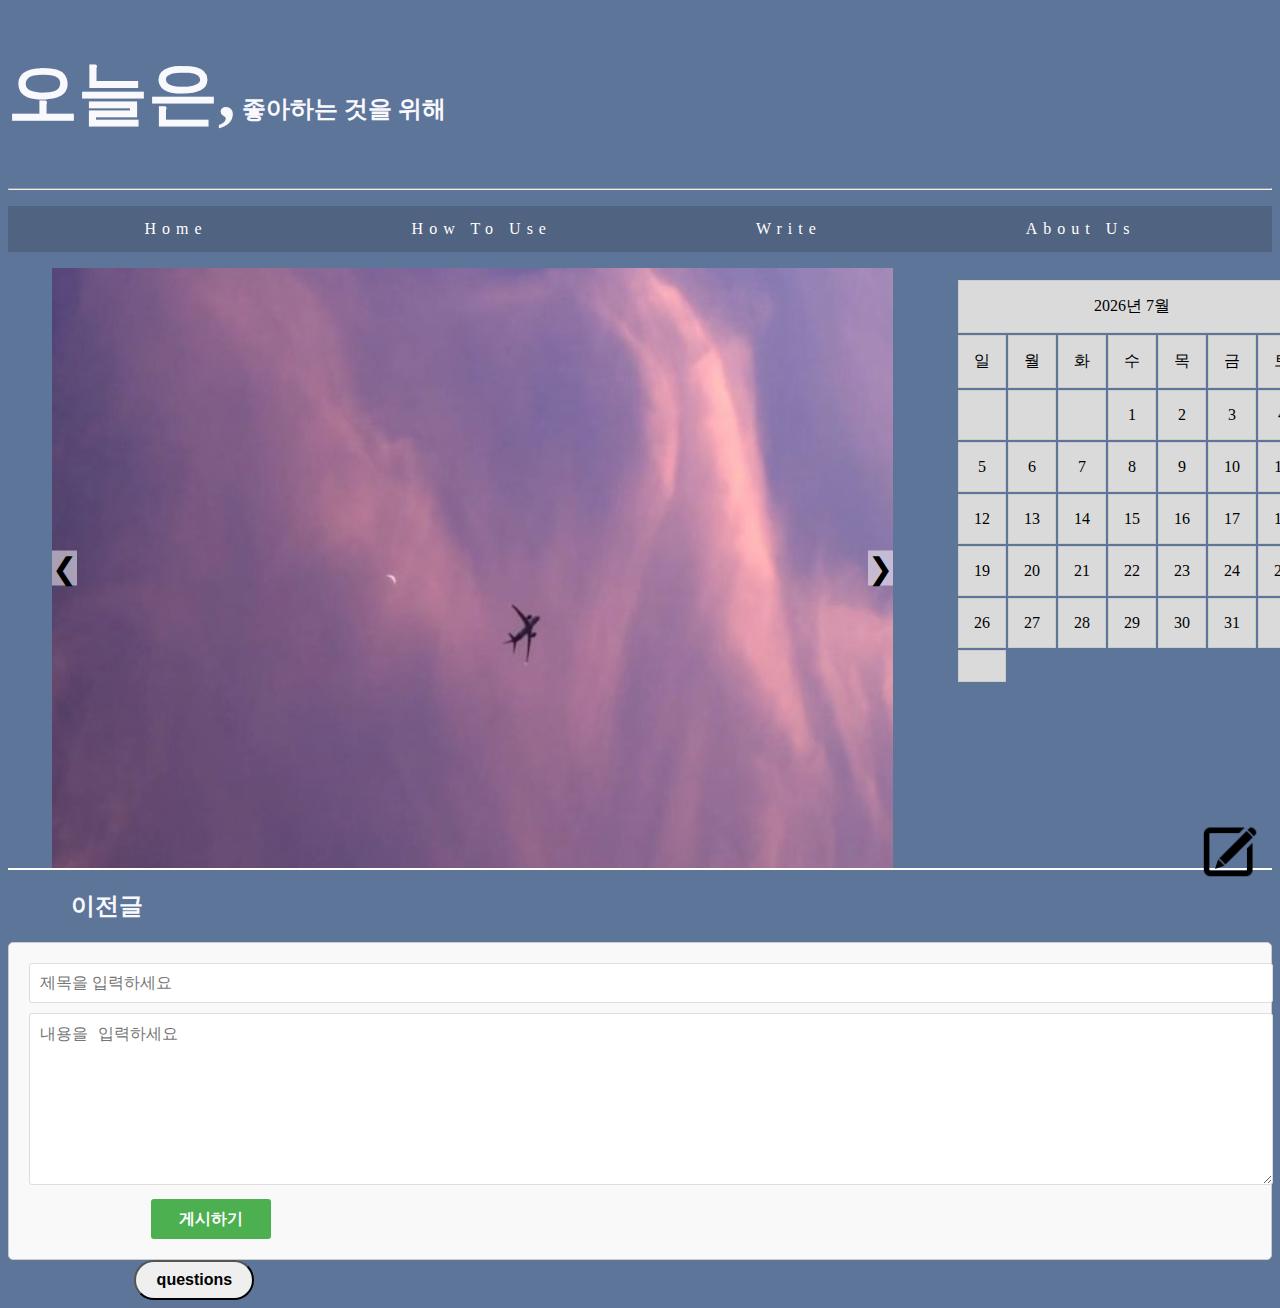
==== index.html @ 72b11759 "창이 반갈죽됐을 때 문제  해결,제한된 포스팅 추가" ====
<!DOCTYPE html>
<html lang="en">
<head>
    <meta charset="UTF-8">
    <meta name="viewport" content="width=device-width, initial-scale=1.0">
    <title>오늘은;감성일기사이트</title>
    <link rel="stylesheet" href="styles.css"> 
    <link rel="stylesheet" href="slide.css">
    <link rel="stylesheet" href="calendar.css">
    <link rel="stylesheet" href="button.css">
    <link rel="stylesheet" href="css/style.css">
    <style>
        /* 여기에 추가적인 CSS 스타일링이 필요하면 작성하세요 */
        .post-container {
            margin-top: 20px;
            padding: 20px;
            border: 1px solid #ccc;
            border-radius: 5px;
            background-color: #f9f9f9;
        }

        .post-container input[type="text"],
        .post-container textarea {
            width: 100%;
            margin-bottom: 10px;
            padding: 10px;
            border: 1px solid #ddd;
            border-radius: 3px;
            font-size: 16px;
        }

        .post-container textarea {
            height: 150px; /* 조정 가능한 높이 */
        }

        .post-container button {
            background-color: #4CAF50;
            color: white;
            padding: 10px 20px;
            border: none;
            border-radius: 3px;
            cursor: pointer;
            font-size: 16px;
        }

        .post-container button:hover {
            background-color: #45a049;
        }

        .posted-content {
            margin-top: 20px;
            padding: 20px;
            border: 1px solid #ddd;
            border-radius: 5px;
            background-color: #f0f0f0;
        }

        .posted-content h3 {
            font-size: 24px;
            margin-bottom: 10px;
        }

        .posted-content p {
            font-size: 16px;
            line-height: 1.6;
        }
    </style>
</head>
<body>
    <script src="script.js"></script>
    <h1 class="jm-font" style="font-size: 70px;">
        <span class="main-text">오늘은,</span><span class="sub-text" style="font-size: 24px;">Home</span>
    </h1>
    <hr/>

    <nav id="navbar">
        <ul>
            <li><a href="index.html">Home</a></li>
            <li><a href="howToUse.html">How To Use</a></li> 
            <li><a href="write.html">Write</a></li>
            <li><a href="aboutUs.html">About Us</a></li>
        </ul>
    </nav>
    <!-- 첫 번째 슬라이더 -->
    <div class="slider-container">
        <div class="arrow prev">&#10094;</div>
        <img src="1.jpg" alt="Image 1" class="slide">
        <img src="2.jpg" alt="Image 2" class="slide">
        <img src="3.jpg" alt="Image 3" class="slide">
        <img src="4.jpg" alt="Image 4" class="slide">
        <img src="5.jpg" alt="Image 5" class="slide">
        <img src="6.jpg" alt="Image 6" class="slide">
        <div class="arrow next">&#10095;</div>
    </div>

    <!-- 달력 -->
    <div class="calendar">
        <!-- 여기에 달력이 표시됩니다 -->
    </div>

    <hr class="line-below-slider">
    <h2 class="jm-font">이전글</h2>

    <div id="posted-content-container"></div>

    <div id="post-container-1" class="post-container">
        <input type="text" id="post-title-1" placeholder="제목을 입력하세요">
        <textarea id="post-content-1" placeholder="내용을 입력하세요"></textarea>
        <button onclick="submitPost(1)">게시하기</button>
    </div>

    <a href="write.html" class="fixed-button" id="fixedButton">
        <img src="button.png" alt="버튼">
    </a>
    <script src="slide.js"></script>
    <script src="calendar.js"></script>
    <script src="randomText.js" defer></script>

    <button onclick="location.href='questions.html'">questions</button>
    
    <script>
        var postCounter = 1; // 포스팅 영역의 카운터 변수

        function submitPost(postNum) {
            var title = document.getElementById("post-title-" + postNum).value;
            var content = document.getElementById("post-content-" + postNum).value;

            // 포스트가 게시되는 시점에서 포스팅 영역을 숨깁니다.
            var postContainer = document.getElementById("post-container-" + postNum);
            postContainer.style.display = "none";

            // 게시된 포스트를 추가합니다.
            var postedContentContainer = document.getElementById("posted-content-container");
            var newPostedContent = document.createElement("div");
            newPostedContent.className = "posted-content";
            newPostedContent.innerHTML = `
                <h3>${title}</h3>
                <p>${content}</p>
            `;
            postedContentContainer.appendChild(newPostedContent);

            // 새로운 포스팅 영역을 추가합니다.
            postCounter++;
            var newPostContainer = document.createElement("div");
            newPostContainer.id = "post-container-" + postCounter;
            newPostContainer.className = "post-container";
            newPostContainer.innerHTML = `
                <input type="text" id="post-title-${postCounter}" placeholder="제목을 입력하세요">
                <textarea id="post-content-${postCounter}" placeholder="내용을 입력하세요"></textarea>
                <button onclick="submitPost(${postCounter})">게시하기</button>
            `;
            
            postedContentContainer.appendChild(newPostContainer);
        }
    </script>
</body>
</html>
---- styles.css ----
body {
    background-color: #5D7599; /* 배경색 설정 */
}
/* <hr> 태그 위의 요소들의 배경색을 녹색으로 설정 */
h1 + * {
    background-color: #5D7599;
}
/* <hr> 태그 아래 요소들의 스타일 */
body h1 + * {
    background-color: white; /* <hr> 태그 바로 아래 요소들의 배경색을 흰색으로 설정 */
}
/*구글 웹폰트 적용*/
@import url('https://fonts.googleapis.com/css2?family=Nanum+Gothic+Coding&display=swap');

.jm-font{
    font-family: 'Nanum Gothic Coding', serif;
    color:#f9f9fd;
}
h2 {
    text-indent: 5%;
}

/* 가로메뉴바 */
body, ul {
    margin: 5;
    padding: 0;
}

/* 가로메뉴바 색 */
#navbar {
    background-color: #506380;
}

#navbar ul {
    list-style-type: none;
    overflow: hidden;
    text-align: center; /* 메뉴 항목을 가운데 정렬하기 위해 추가 */
}

#navbar ul li {
    display: inline-block; /* float 속성을 제거하고 inline-block으로 변경 */
}

#navbar ul li a {
    display: block;
    color: white;
    text-align: center;
    padding: 14px 100px;
    text-decoration: none;
    letter-spacing: 6px; /* 글자 간 간격 조절 */
}

#navbar ul li a:hover {
    background-color: #ddd;
    color: black;
}

.line-below-slider {
    margin-top: 30px; /* 줄과 슬라이더 사이의 간격 조절 */
    border: none; /* 기본 테두리 제거 */
    border-top: 2px solid #ffffff; /* 위쪽 테두리 추가 */
    width: 100%; /* 줄의 너비 조정 */
}

button{
    width: 120px;
    height: 40px;
    font-size: 16px;
    font-weight: bold;
    border-radius: 20px;
    position: relative;
    botton: 10%;
    left: 10%;
}
---- slide.css ----
/* 슬라이더 컨테이너 스타일 */
.slider-container {
    position: relative;
    max-width: 70%; /* 사진의 최대 너비를 화면 너비의 70%로 설정 */
    margin: auto;
    overflow: hidden;
    float: left; /* 왼쪽에 배치 */
}

/* 슬라이드 이미지 스타일 */
.slide {
    width: 100%; /* 슬라이드 이미지가 부모 요소인 slider-container의 너비를 따르도록 설정 */
    height: 600px; /* 고정된 높이 설정 */
    object-fit: cover;
    display: none; /* 모든 슬라이드 숨김 */
    margin-right: 5%; /* 사진과 달력 사이에 여백 */
    margin-left: 5%;
}

/* 화살표 스타일 */
.arrow {
    position: absolute;
    top: 50%;
    transform: translateY(-50%);
    font-size: 30px;
    cursor: pointer;
    z-index: 1; /* 다른 요소 위에 표시되도록 설정 */
    background-color: rgba(255, 255, 255, 0.5); /* 배경 투명도 추가 */
}
.prev {
    left: 5%;
}
.next {
    right: 0%;
}
---- calendar.css ----
/* 달력 스타일 */
.calendar {
    width: 25%; /* 달력 테이블의 가로 길이를 조정 */
    float: right; /* 오른쪽에 배치 */
    margin-top: 10px; /* 사진 위에 여백 설정 */
    margin-left: 5%; /* 사진과 달력 사이의 간격 설정 */
}
/* 달력 내 셀(날짜)의 스타일 */
.calendar td {
    padding: 15px; /* 셀(날짜)의 여백을 설정합니다. */
    background-color: #DADADA; /* 달력 내 셀의 배경색 변경 */
    border: 1px solid #ccc; /* 셀(날짜)의 테두리 추가 */
}

/* 달력 내 셀(날짜)에 마우스 오버 시 스타일 */
.calendar td:hover {
    background-color: #F7F0C6; /* 마우스 오버 시 배경색상 변경 */
}
---- button.css ----
.fixed-button {
    position: fixed;
    bottom: 20px;
    right: 20px;
    width: 60px; /* 버튼의 너비 조정 */
    height: 60px; /* 버튼의 높이 조정 */
    z-index: 999;
}

.fixed-button img {
    width: 100%;
    height: 100%;
    border: none;
    cursor: pointer;
}
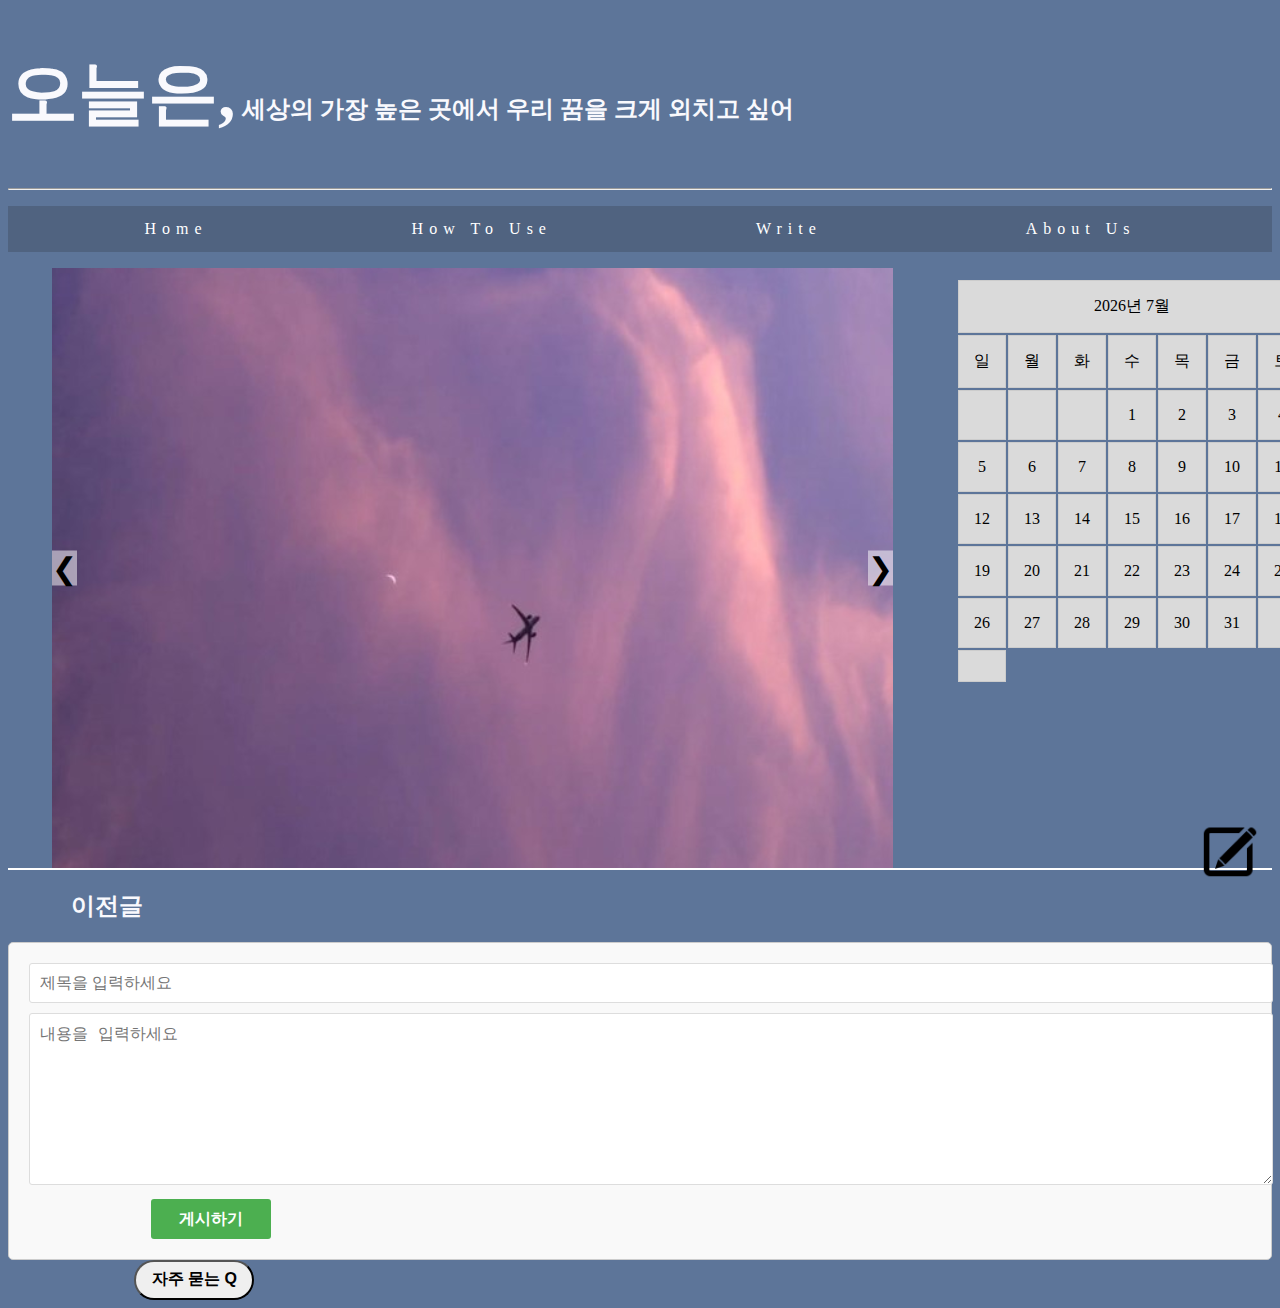
==== commit 1ace4217: "창이 반갈죽됐을 때 문제 해결,제한된 포스팅 추가,코드 정리" ====
--- a/index.html
+++ b/index.html
@@ -10,7 +10,7 @@
     <link rel="stylesheet" href="button.css">
     <link rel="stylesheet" href="css/style.css">
     <style>
-        /* 여기에 추가적인 CSS 스타일링이 필요하면 작성하세요 */
+        /* 여기에 추가적인 CSS 스타일링이 필요하면 작성 */
         .post-container {
             margin-top: 20px;
             padding: 20px;
@@ -116,7 +116,7 @@
     <script src="calendar.js"></script>
     <script src="randomText.js" defer></script>
 
-    <button onclick="location.href='questions.html'">questions</button>
+    <button onclick="location.href='questions.html'">자주 묻는 Q</button>
     
     <script>
         var postCounter = 1; // 포스팅 영역의 카운터 변수
@@ -125,11 +125,11 @@
             var title = document.getElementById("post-title-" + postNum).value;
             var content = document.getElementById("post-content-" + postNum).value;
 
-            // 포스트가 게시되는 시점에서 포스팅 영역을 숨깁니다.
+            // 포스트가 게시되는 시점에서 포스팅 영역을 숨김.
             var postContainer = document.getElementById("post-container-" + postNum);
             postContainer.style.display = "none";
 
-            // 게시된 포스트를 추가합니다.
+            // 게시된 포스트를 추가
             var postedContentContainer = document.getElementById("posted-content-container");
             var newPostedContent = document.createElement("div");
             newPostedContent.className = "posted-content";
@@ -139,7 +139,7 @@
             `;
             postedContentContainer.appendChild(newPostedContent);
 
-            // 새로운 포스팅 영역을 추가합니다.
+            // 새로운 포스팅 영역을 추가.
             postCounter++;
             var newPostContainer = document.createElement("div");
             newPostContainer.id = "post-container-" + postCounter;
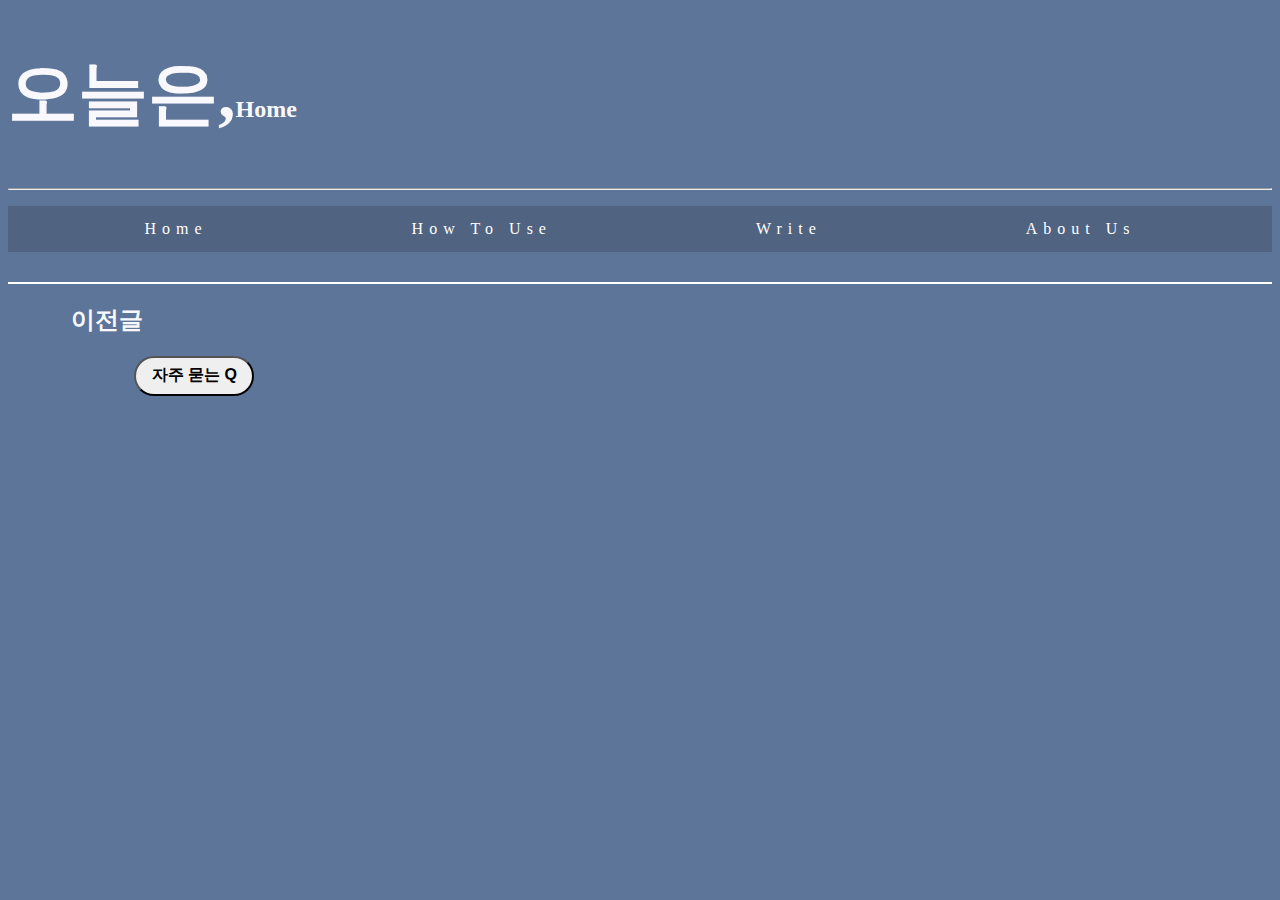
==== commit f9222566: "Update index.html" ====
--- a/index.html
+++ b/index.html
@@ -9,62 +9,6 @@
     <link rel="stylesheet" href="calendar.css">
     <link rel="stylesheet" href="button.css">
     <link rel="stylesheet" href="css/style.css">
-    <style>
-        /* 여기에 추가적인 CSS 스타일링이 필요하면 작성 */
-        .post-container {
-            margin-top: 20px;
-            padding: 20px;
-            border: 1px solid #ccc;
-            border-radius: 5px;
-            background-color: #f9f9f9;
-        }
-
-        .post-container input[type="text"],
-        .post-container textarea {
-            width: 100%;
-            margin-bottom: 10px;
-            padding: 10px;
-            border: 1px solid #ddd;
-            border-radius: 3px;
-            font-size: 16px;
-        }
-
-        .post-container textarea {
-            height: 150px; /* 조정 가능한 높이 */
-        }
-
-        .post-container button {
-            background-color: #4CAF50;
-            color: white;
-            padding: 10px 20px;
-            border: none;
-            border-radius: 3px;
-            cursor: pointer;
-            font-size: 16px;
-        }
-
-        .post-container button:hover {
-            background-color: #45a049;
-        }
-
-        .posted-content {
-            margin-top: 20px;
-            padding: 20px;
-            border: 1px solid #ddd;
-            border-radius: 5px;
-            background-color: #f0f0f0;
-        }
-
-        .posted-content h3 {
-            font-size: 24px;
-            margin-bottom: 10px;
-        }
-
-        .posted-content p {
-            font-size: 16px;
-            line-height: 1.6;
-        }
-    </style>
 </head>
 <body>
     <script src="script.js"></script>
@@ -100,58 +44,7 @@
 
     <hr class="line-below-slider">
     <h2 class="jm-font">이전글</h2>
-
-    <div id="posted-content-container"></div>
-
-    <div id="post-container-1" class="post-container">
-        <input type="text" id="post-title-1" placeholder="제목을 입력하세요">
-        <textarea id="post-content-1" placeholder="내용을 입력하세요"></textarea>
-        <button onclick="submitPost(1)">게시하기</button>
-    </div>
-
-    <a href="write.html" class="fixed-button" id="fixedButton">
-        <img src="button.png" alt="버튼">
-    </a>
-    <script src="slide.js"></script>
-    <script src="calendar.js"></script>
-    <script src="randomText.js" defer></script>
-
+    
     <button onclick="location.href='questions.html'">자주 묻는 Q</button>
-    
-    <script>
-        var postCounter = 1; // 포스팅 영역의 카운터 변수
-
-        function submitPost(postNum) {
-            var title = document.getElementById("post-title-" + postNum).value;
-            var content = document.getElementById("post-content-" + postNum).value;
-
-            // 포스트가 게시되는 시점에서 포스팅 영역을 숨김.
-            var postContainer = document.getElementById("post-container-" + postNum);
-            postContainer.style.display = "none";
-
-            // 게시된 포스트를 추가
-            var postedContentContainer = document.getElementById("posted-content-container");
-            var newPostedContent = document.createElement("div");
-            newPostedContent.className = "posted-content";
-            newPostedContent.innerHTML = `
-                <h3>${title}</h3>
-                <p>${content}</p>
-            `;
-            postedContentContainer.appendChild(newPostedContent);
-
-            // 새로운 포스팅 영역을 추가.
-            postCounter++;
-            var newPostContainer = document.createElement("div");
-            newPostContainer.id = "post-container-" + postCounter;
-            newPostContainer.className = "post-container";
-            newPostContainer.innerHTML = `
-                <input type="text" id="post-title-${postCounter}" placeholder="제목을 입력하세요">
-                <textarea id="post-content-${postCounter}" placeholder="내용을 입력하세요"></textarea>
-                <button onclick="submitPost(${postCounter})">게시하기</button>
-            `;
-            
-            postedContentContainer.appendChild(newPostContainer);
-        }
-    </script>
 </body>
 </html>
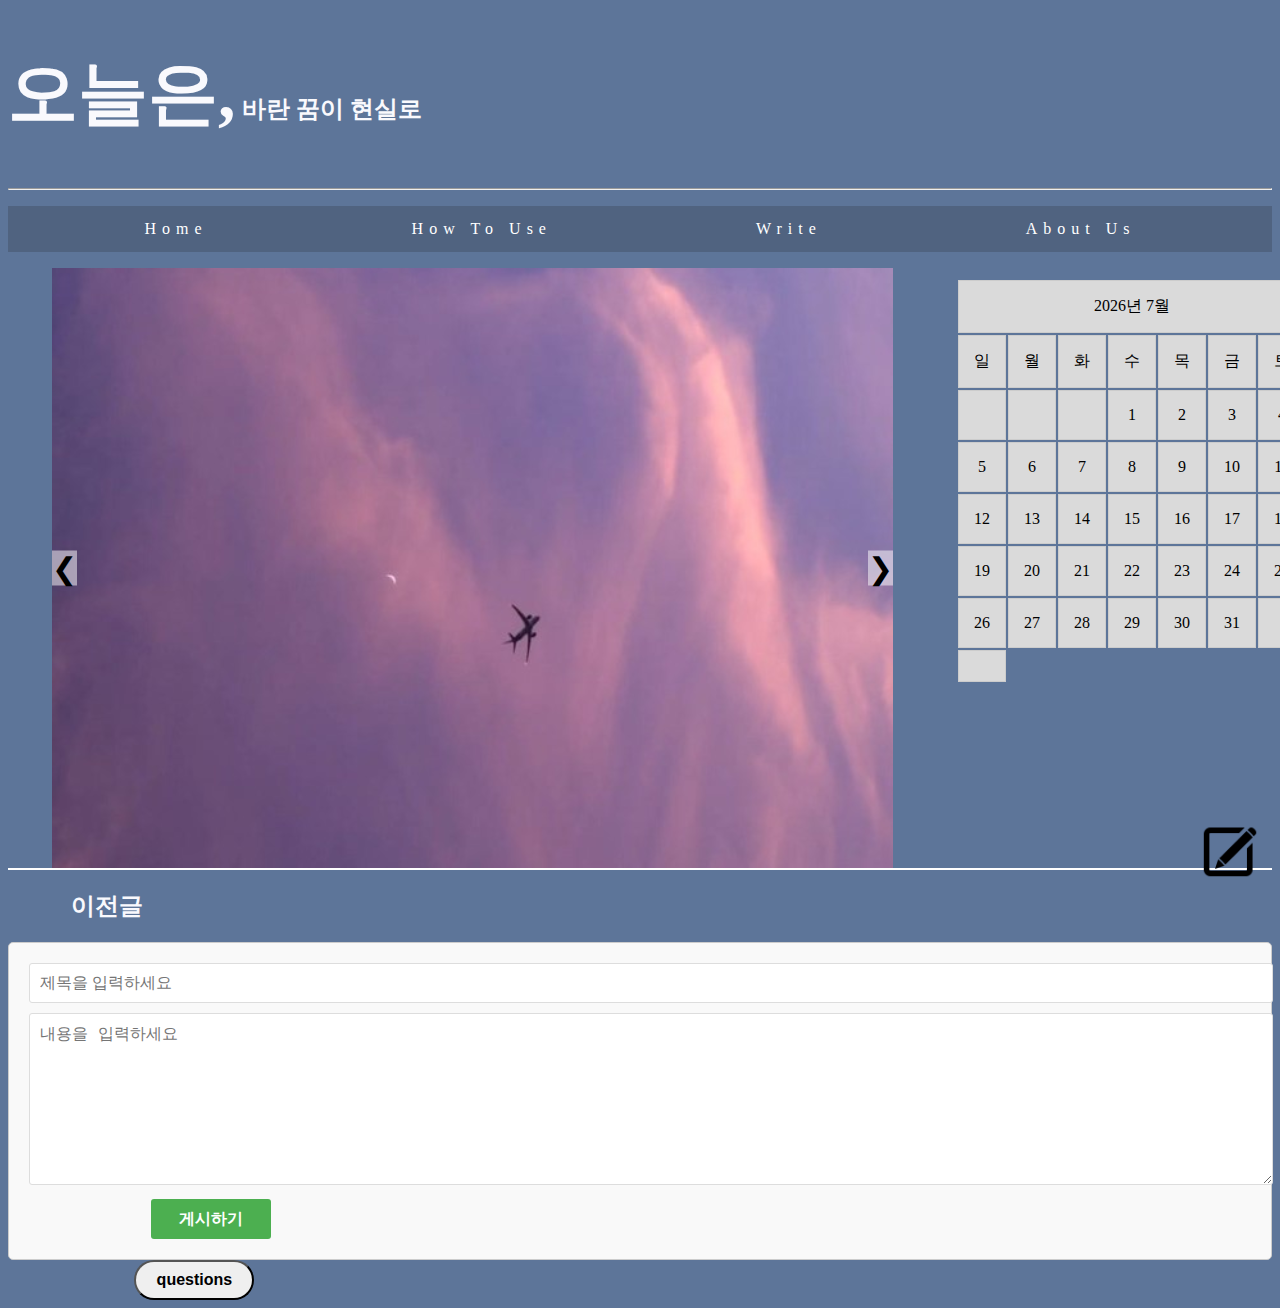
==== commit 688309d6: "Update index.html" ====
--- a/index.html
+++ b/index.html
@@ -9,6 +9,62 @@
     <link rel="stylesheet" href="calendar.css">
     <link rel="stylesheet" href="button.css">
     <link rel="stylesheet" href="css/style.css">
+        <style>
+        /* 여기에 추가적인 CSS 스타일링이 필요하면 작성하세요 */
+        .post-container {
+            margin-top: 20px;
+            padding: 20px;
+            border: 1px solid #ccc;
+            border-radius: 5px;
+            background-color: #f9f9f9;
+        }
+
+        .post-container input[type="text"],
+        .post-container textarea {
+            width: 100%;
+            margin-bottom: 10px;
+            padding: 10px;
+            border: 1px solid #ddd;
+            border-radius: 3px;
+            font-size: 16px;
+        }
+
+        .post-container textarea {
+            height: 150px; /* 조정 가능한 높이 */
+        }
+
+        .post-container button {
+            background-color: #4CAF50;
+            color: white;
+            padding: 10px 20px;
+            border: none;
+            border-radius: 3px;
+            cursor: pointer;
+            font-size: 16px;
+        }
+
+        .post-container button:hover {
+            background-color: #45a049;
+        }
+
+        .posted-content {
+            margin-top: 20px;
+            padding: 20px;
+            border: 1px solid #ddd;
+            border-radius: 5px;
+            background-color: #f0f0f0;
+        }
+
+        .posted-content h3 {
+            font-size: 24px;
+            margin-bottom: 10px;
+        }
+
+        .posted-content p {
+            font-size: 16px;
+            line-height: 1.6;
+        }
+    </style>
 </head>
 <body>
     <script src="script.js"></script>
@@ -41,10 +97,66 @@
     <div class="calendar">
         <!-- 여기에 달력이 표시됩니다 -->
     </div>
+    
+    <!-- 첫 번째 슬라이더 -->
+    <div class="slider-container">
+    <!-- 슬라이더 이미지들이 들어갑니다 -->
+    </div>
 
     <hr class="line-below-slider">
     <h2 class="jm-font">이전글</h2>
-    
-    <button onclick="location.href='questions.html'">자주 묻는 Q</button>
+
+    <div id="posted-content-container"></div>
+
+    <div id="post-container-1" class="post-container">
+        <input type="text" id="post-title-1" placeholder="제목을 입력하세요">
+        <textarea id="post-content-1" placeholder="내용을 입력하세요"></textarea>
+        <button onclick="submitPost(1)">게시하기</button>
+    </div>
+
+    <a href="write.html" class="fixed-button" id="fixedButton">
+        <img src="button.png" alt="버튼">
+    </a>
+    <script src="slide.js"></script>
+    <script src="calendar.js"></script>
+    <script src="randomText.js" defer></script>
+
+    <button onclick="location.href='questions.html'">questions</button>
+
+    <script>
+        var postCounter = 1; // 포스팅 영역의 카운터 변수
+
+        function submitPost(postNum) {
+            var title = document.getElementById("post-title-" + postNum).value;
+            var content = document.getElementById("post-content-" + postNum).value;
+
+            // 포스트가 게시되는 시점에서 포스팅 영역을 숨깁니다.
+            var postContainer = document.getElementById("post-container-" + postNum);
+            postContainer.style.display = "none";
+
+            // 게시된 포스트를 추가합니다.
+            var postedContentContainer = document.getElementById("posted-content-container");
+            var newPostedContent = document.createElement("div");
+            newPostedContent.className = "posted-content";
+            newPostedContent.innerHTML = `
+                <h3>${title}</h3>
+                <p>${content}</p>
+            `;
+            postedContentContainer.appendChild(newPostedContent);
+
+            // 새로운 포스팅 영역을 추가합니다.
+            postCounter++;
+            var newPostContainer = document.createElement("div");
+            newPostContainer.id = "post-container-" + postCounter;
+            newPostContainer.className = "post-container";
+            newPostContainer.innerHTML = `
+                <input type="text" id="post-title-${postCounter}" placeholder="제목을 입력하세요">
+                <textarea id="post-content-${postCounter}" placeholder="내용을 입력하세요"></textarea>
+                <button onclick="submitPost(${postCounter})">게시하기</button>
+            `;
+
+            postedContentContainer.appendChild(newPostContainer);
+        }
+    </script>
 </body>
 </html>
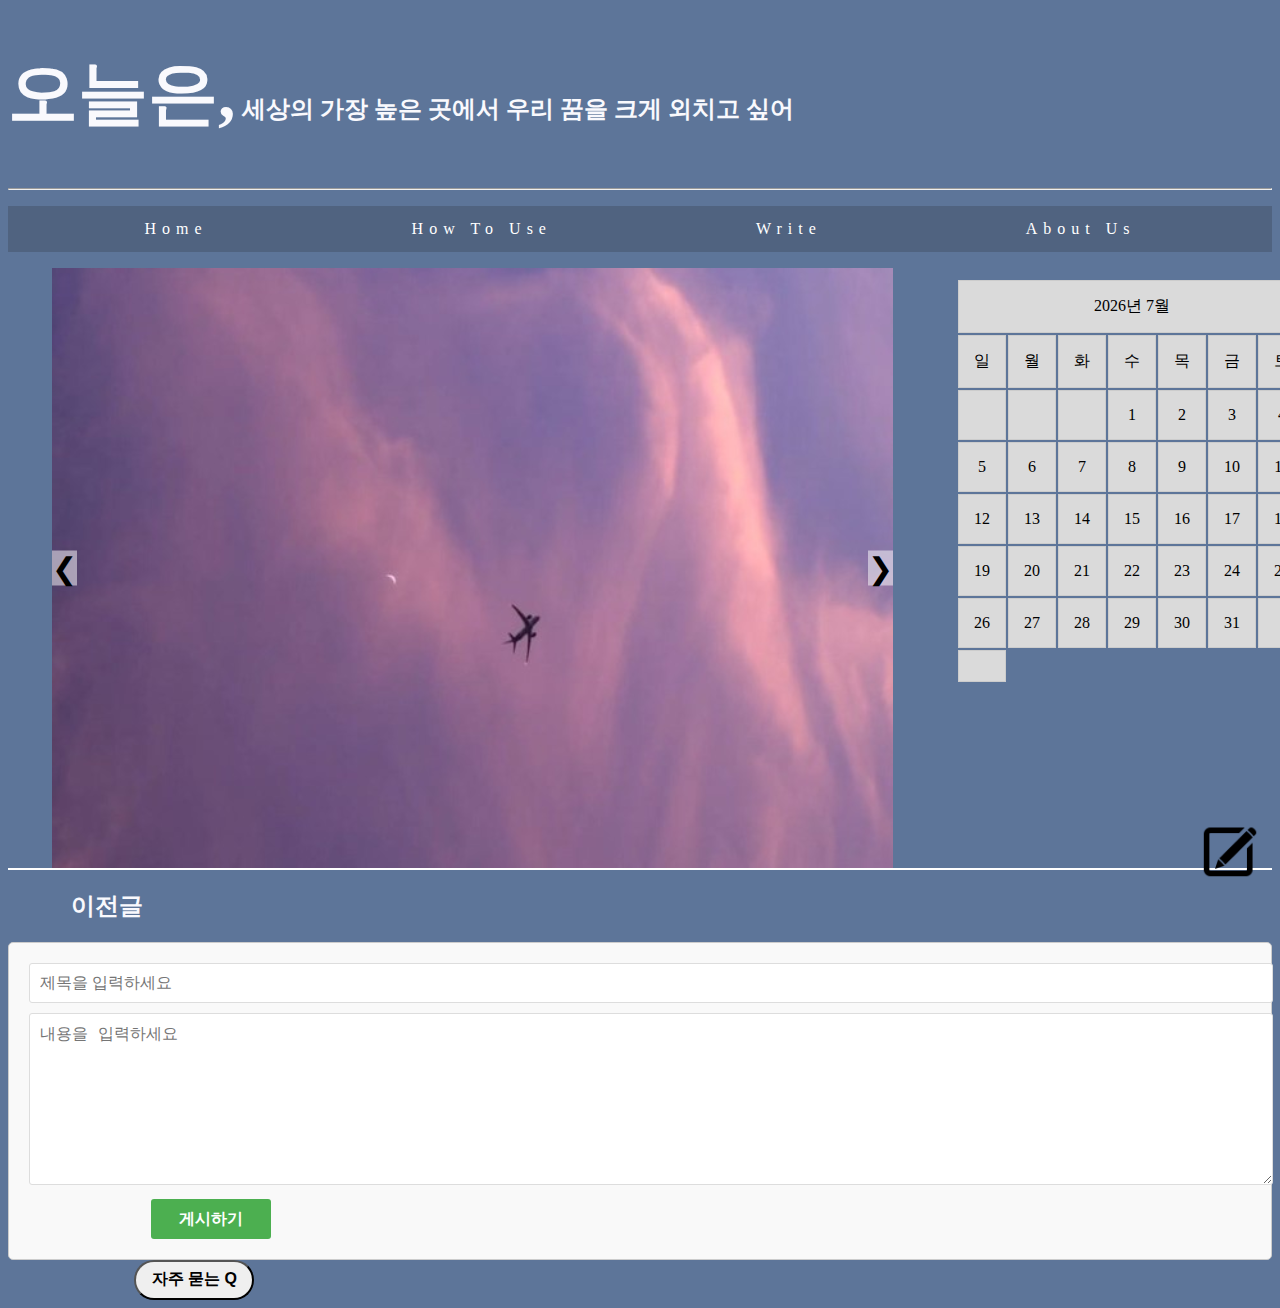
==== commit bc3e2195: "Update index.html" ====
--- a/index.html
+++ b/index.html
@@ -121,42 +121,8 @@
     <script src="calendar.js"></script>
     <script src="randomText.js" defer></script>
 
-    <button onclick="location.href='questions.html'">questions</button>
+    <button onclick="location.href='questions.html'">자주 묻는 Q</button>
 
-    <script>
-        var postCounter = 1; // 포스팅 영역의 카운터 변수
-
-        function submitPost(postNum) {
-            var title = document.getElementById("post-title-" + postNum).value;
-            var content = document.getElementById("post-content-" + postNum).value;
-
-            // 포스트가 게시되는 시점에서 포스팅 영역을 숨깁니다.
-            var postContainer = document.getElementById("post-container-" + postNum);
-            postContainer.style.display = "none";
-
-            // 게시된 포스트를 추가합니다.
-            var postedContentContainer = document.getElementById("posted-content-container");
-            var newPostedContent = document.createElement("div");
-            newPostedContent.className = "posted-content";
-            newPostedContent.innerHTML = `
-                <h3>${title}</h3>
-                <p>${content}</p>
-            `;
-            postedContentContainer.appendChild(newPostedContent);
-
-            // 새로운 포스팅 영역을 추가합니다.
-            postCounter++;
-            var newPostContainer = document.createElement("div");
-            newPostContainer.id = "post-container-" + postCounter;
-            newPostContainer.className = "post-container";
-            newPostContainer.innerHTML = `
-                <input type="text" id="post-title-${postCounter}" placeholder="제목을 입력하세요">
-                <textarea id="post-content-${postCounter}" placeholder="내용을 입력하세요"></textarea>
-                <button onclick="submitPost(${postCounter})">게시하기</button>
-            `;
-
-            postedContentContainer.appendChild(newPostContainer);
-        }
-    </script>
+    
 </body>
 </html>
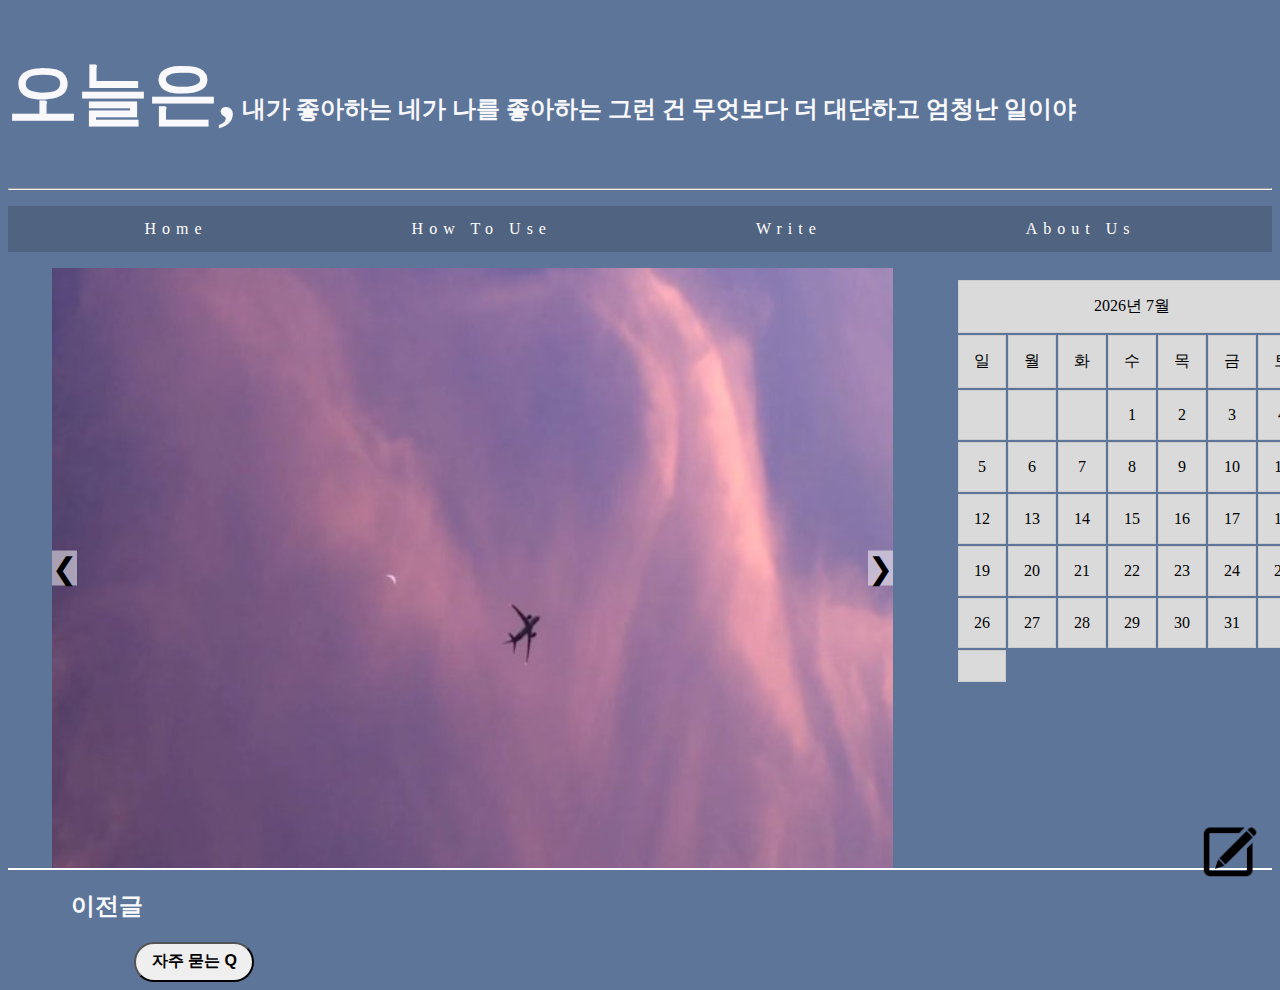
==== commit f18a4d68: "Update index.html" ====
--- a/index.html
+++ b/index.html
@@ -9,62 +9,7 @@
     <link rel="stylesheet" href="calendar.css">
     <link rel="stylesheet" href="button.css">
     <link rel="stylesheet" href="css/style.css">
-        <style>
-        /* 여기에 추가적인 CSS 스타일링이 필요하면 작성하세요 */
-        .post-container {
-            margin-top: 20px;
-            padding: 20px;
-            border: 1px solid #ccc;
-            border-radius: 5px;
-            background-color: #f9f9f9;
-        }
-
-        .post-container input[type="text"],
-        .post-container textarea {
-            width: 100%;
-            margin-bottom: 10px;
-            padding: 10px;
-            border: 1px solid #ddd;
-            border-radius: 3px;
-            font-size: 16px;
-        }
-
-        .post-container textarea {
-            height: 150px; /* 조정 가능한 높이 */
-        }
-
-        .post-container button {
-            background-color: #4CAF50;
-            color: white;
-            padding: 10px 20px;
-            border: none;
-            border-radius: 3px;
-            cursor: pointer;
-            font-size: 16px;
-        }
-
-        .post-container button:hover {
-            background-color: #45a049;
-        }
-
-        .posted-content {
-            margin-top: 20px;
-            padding: 20px;
-            border: 1px solid #ddd;
-            border-radius: 5px;
-            background-color: #f0f0f0;
-        }
-
-        .posted-content h3 {
-            font-size: 24px;
-            margin-bottom: 10px;
-        }
-
-        .posted-content p {
-            font-size: 16px;
-            line-height: 1.6;
-        }
-    </style>
+        
 </head>
 <body>
     <script src="script.js"></script>
@@ -106,14 +51,6 @@
     <hr class="line-below-slider">
     <h2 class="jm-font">이전글</h2>
 
-    <div id="posted-content-container"></div>
-
-    <div id="post-container-1" class="post-container">
-        <input type="text" id="post-title-1" placeholder="제목을 입력하세요">
-        <textarea id="post-content-1" placeholder="내용을 입력하세요"></textarea>
-        <button onclick="submitPost(1)">게시하기</button>
-    </div>
-
     <a href="write.html" class="fixed-button" id="fixedButton">
         <img src="button.png" alt="버튼">
     </a>
